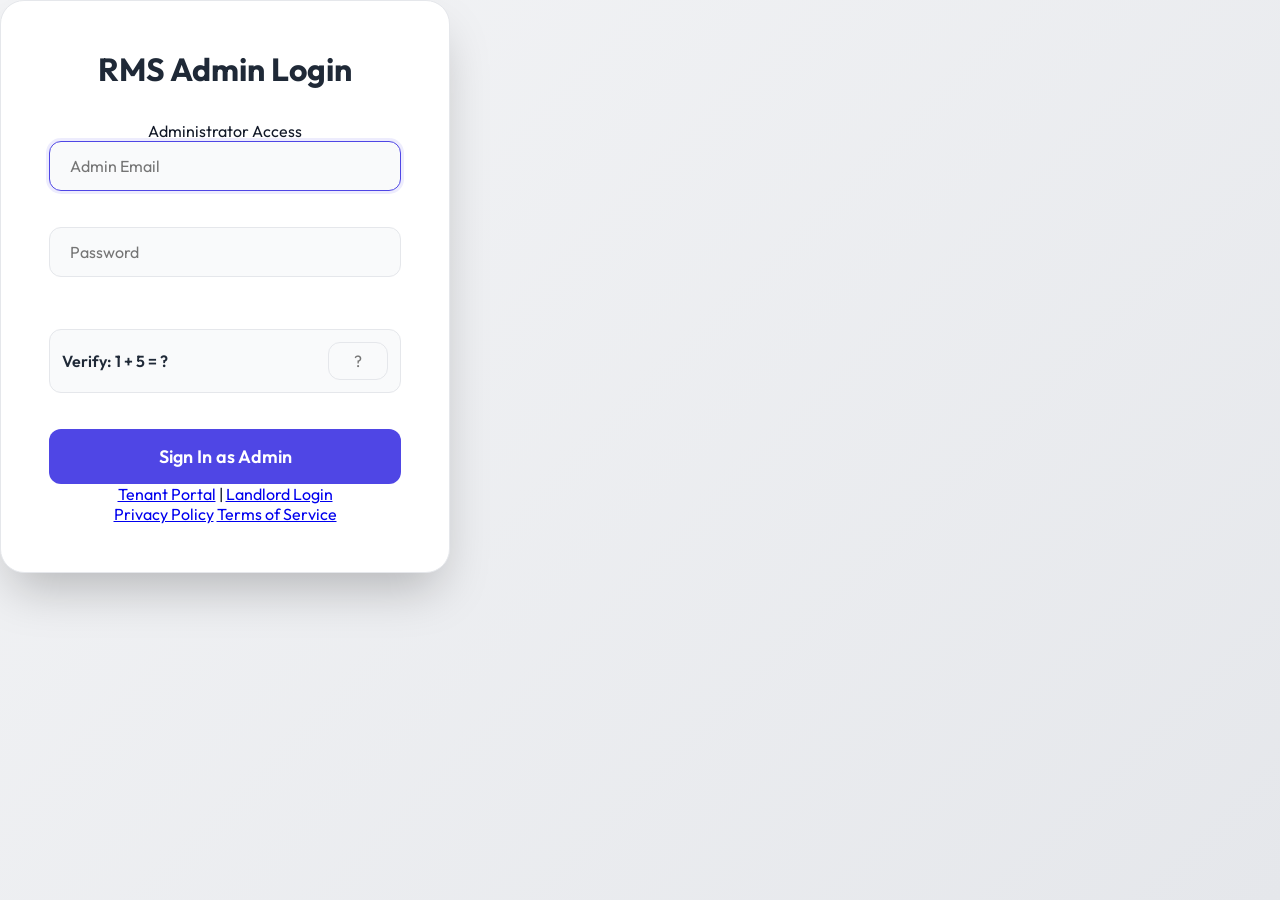
==== frontend/admin-login.html @ 97fc5948 "Tried to debug authentication errors and recaptcha" ====
<!DOCTYPE html>
<html lang="en">

<head>
    <meta charset="UTF-8">
    <meta name="viewport" content="width=device-width, initial-scale=1.0">
    <title>RMS | Admin Login</title>
    <link rel="stylesheet" href="style.css">
    <link href="https://fonts.googleapis.com/css2?family=Outfit:wght@300;400;600;700&display=swap" rel="stylesheet">
</head>

<body oncontextmenu="return false;">
    <div id="login-screen" class="auth-page">
        <div class="auth-container">
            <div class="auth-header">
                <i class="fas fa-shield-alt"></i>
                <h2>RMS Admin Login</h2>
                <p>Administrator Access</p>
            </div>
            <form onsubmit="handleLogin(event)">
                <div class="form-group">
                    <i class="fas fa-envelope"></i>
                    <input type="email" id="login-email" placeholder="Admin Email" required autocomplete="email">
                </div>
                <div class="form-group">
                    <i class="fas fa-lock"></i>
                    <input type="password" id="login-pass" placeholder="Password" required autocomplete="current-password">
                </div>
                <div class="captcha-container">
                    <span class="captcha-question" id="captcha-q">Loading...</span>
                    <input type="text" id="captcha-ans" class="captcha-input" placeholder="?" required>
                </div>
                <button type="submit" class="btn-primary btn-block">Sign In as Admin</button>
            </form>
            <div class="auth-footer">
                <a href="http://localhost:8001/index.html">Tenant Portal</a>
                <span>|</span>
                <a href="http://localhost:3000/landlord-login.html">Landlord Login</a>
            </div>
            <div class="auth-links">
                <a href="policies.html">Privacy Policy</a>
                <a href="policies.html">Terms of Service</a>
            </div>
        </div>
    </div>

    <script src="app.js"></script>
</body>

</html>
---- frontend/style.css ----
:root {
    --primary: #374151;
    --primary-dark: #1f2937;
    --secondary: #6b7280;
    --accent: #4f46e5;
    --success: #10b981;
    --danger: #ef4444;
    --bg-main: #f9fafb;
    --bg-sidebar: #ffffff;
    --bg-card: #ffffff;
    --text-main: #111827;
    --text-muted: #6b7280;
    --border: #e5e7eb;
    --shadow: 0 10px 15px -3px rgba(0, 0, 0, 0.1), 0 4px 6px -2px rgba(0, 0, 0, 0.05);
    --transition: all 0.3s cubic-bezier(0.4, 0, 0.2, 1);
}

[data-theme="dark"] {
    --bg-main: #111827;
    --bg-sidebar: #1f2937;
    --bg-card: #1f2937;
    --text-main: #f9fafb;
    --text-muted: #9ca3af;
    --border: #374151;
}

* {
    margin: 0;
    padding: 0;
    box-sizing: border-box;
    font-family: 'Outfit', sans-serif;
    transition: background-color 0.3s ease, border-color 0.3s ease;
}

body {
    background-color: var(--bg-main);
    color: var(--text-main);
}

.app-container {
    display: flex;
    min-height: 100vh;
}

/* Sidebar */
.sidebar {
    width: 250px;
    background-color: var(--bg-sidebar);
    border-right: 1px solid var(--border);
    padding: 2rem 1rem;
    display: flex;
    flex-direction: column;
}

.logo {
    font-size: 1.5rem;
    font-weight: 700;
    color: var(--primary);
    margin-bottom: 2.5rem;
    padding: 0 0.5rem;
}

nav {
    flex-grow: 1;
    display: flex;
    flex-direction: column;
    gap: 0.25rem;
}

nav a {
    text-decoration: none;
    color: var(--text-muted);
    padding: 0.75rem 1rem;
    border-radius: 0.5rem;
    display: flex;
    align-items: center;
    gap: 0.75rem;
    font-weight: 500;
    transition: var(--transition);
    cursor: pointer;
}

nav a:hover,
nav a.active {
    background-color: var(--bg-main);
    color: var(--primary);
}

.logout-btn {
    padding: 1rem 0.5rem 0;
    border-top: 1px solid var(--border);
}

/* Header */
.top-nav {
    display: flex;
    justify-content: space-between;
    align-items: center;
    padding: 1rem 2rem;
    background: var(--bg-card);
    border-bottom: 1px solid var(--border);
}

/* Content Area */
.main-content {
    flex-grow: 1;
    display: flex;
    flex-direction: column;
}

.content-body {
    padding: 2rem;
    overflow-y: auto;
}

/* View Management - CRITICAL: This ensures views are hidden by default */
.content-view {
    display: none !important;
}

.content-view.active {
    display: block !important;
}

/* Center the auth screen */
.auth-page {
    display: flex;
    justify-content: center;
    align-items: center;
    min-height: 100vh;
    background: linear-gradient(135deg, #f3f4f6 0%, #e5e7eb 100%);
}

.auth-container {
    max-width: 450px;
    width: 90%;
    background: var(--bg-card);
    padding: 3rem;
    border-radius: 1.5rem;
    border: 1px solid var(--border);
    box-shadow: 0 25px 50px -12px rgba(0, 0, 0, 0.25);
    text-align: center;
}

.auth-container h2 {
    font-size: 2rem;
    font-weight: 700;
    margin-bottom: 2rem;
    color: var(--primary-dark);
}

.auth-container form {
    display: flex;
    flex-direction: column;
    gap: 1.25rem;
}

.auth-container input[type="email"],
.auth-container input[type="password"],
.auth-container input[type="text"] {
    width: 100%;
    padding: 0.875rem 1.25rem;
    border-radius: 0.75rem;
    border: 1px solid var(--border);
    background: var(--bg-main);
    color: var(--text-main);
    font-size: 1rem;
    outline: none;
    transition: var(--transition);
}

.auth-container input:focus {
    border-color: var(--accent);
    box-shadow: 0 0 0 3px rgba(79, 70, 229, 0.1);
}

.auth-container button[type="submit"] {
    padding: 1rem;
    border-radius: 0.75rem;
    border: none;
    background: var(--accent);
    color: white;
    font-size: 1.125rem;
    font-weight: 600;
    cursor: pointer;
    transition: var(--transition);
}

.auth-container button:hover {
    background: #4338ca;
    transform: translateY(-1px);
}

/* Captcha area */
.captcha-container {
    background: #f9fafb;
    border: 1px solid var(--border);
    padding: 0.75rem;
    border-radius: 0.75rem;
    display: flex;
    align-items: center;
    justify-content: space-between;
    margin: 1rem 0;
}

.captcha-question {
    font-weight: 600;
    color: var(--primary-dark);
}

.captcha-input {
    width: 60px !important;
    padding: 0.5rem !important;
    text-align: center;
}

.stat-card {
    background: var(--bg-card);
    padding: 1.5rem;
    border-radius: 1rem;
    border: 1px solid var(--border);
    box-shadow: var(--shadow);
    transition: var(--transition);
}

.stat-card:hover {
    transform: translateY(-2px);
    box-shadow: 0 4px 6px -1px rgba(0, 0, 0, 0.1);
}

/* Settings card styling */
.settings-card {
    background: var(--bg-card);
    border: 1px solid var(--border);
    border-radius: 1rem;
    padding: 1.5rem;
    transition: var(--transition);
    margin-bottom: 1rem;
}

.settings-card:hover {
    box-shadow: var(--shadow);
}

/* Button styles */
.btn-secondary {
    background: var(--bg-main);
    border: 1px solid var(--border);
    color: var(--text-main);
    padding: 0.5rem 1rem;
    border-radius: 0.5rem;
    cursor: pointer;
    font-size: 0.9rem;
    font-weight: 500;
    transition: var(--transition);
}

.btn-secondary:hover {
    background: var(--border);
}

.btn-primary {
    background: var(--accent);
    border: none;
    color: white;
    padding: 0.75rem 1.5rem;
    border-radius: 0.5rem;
    cursor: pointer;
    font-size: 1rem;
    font-weight: 600;
    transition: var(--transition);
}

.btn-primary:hover {
    background: #4338ca;
    transform: translateY(-1px);
}

.btn-text {
    background: none;
    border: none;
    color: var(--text-muted);
    cursor: pointer;
    font-size: 1rem;
    padding: 0.5rem 1rem;
    transition: var(--transition);
    width: 100%;
    text-align: left;
}

.btn-text:hover {
    color: var(--text-main);
    background: var(--bg-main);
    border-radius: 0.5rem;
}

/* Profile image */
#profile-avatar {
    transition: transform 0.3s ease;
}

#profile-avatar:hover {
    transform: scale(1.05);
}

/* Payment section */
.payment-actions {
    background: var(--bg-card);
    padding: 1.5rem;
    border-radius: 1rem;
    border: 1px solid var(--border);
}

.manual-mpesa {
    display: flex;
    gap: 1rem;
    align-items: center;
    flex-wrap: wrap;
}

.manual-mpesa input {
    flex: 1;
    min-width: 200px;
    padding: 0.75rem;
    border: 1px solid var(--border);
    border-radius: 0.5rem;
    background: var(--bg-main);
    color: var(--text-main);
}

.manual-mpesa button {
    padding: 0.75rem 1.5rem;
    background: var(--accent);
    color: white;
    border: none;
    border-radius: 0.5rem;
    cursor: pointer;
    transition: var(--transition);
}

.manual-mpesa button:hover {
    background: #4338ca;
}

/* Form elements */
input[type="checkbox"] {
    width: 16px;
    height: 16px;
    cursor: pointer;
    accent-color: var(--accent);
    margin-right: 0.5rem;
}

label {
    cursor: pointer;
    color: var(--text-main);
    display: flex;
    align-items: center;
}

textarea {
    width: 100%;
    padding: 0.875rem 1.25rem;
    border-radius: 0.75rem;
    border: 1px solid var(--border);
    background: var(--bg-main);
    color: var(--text-main);
    font-size: 1rem;
    outline: none;
    transition: var(--transition);
    min-height: 100px;
    font-family: 'Outfit', sans-serif;
}

textarea:focus {
    border-color: var(--accent);
    box-shadow: 0 0 0 3px rgba(79, 70, 229, 0.1);
}

/* Security */
body.no-select {
    user-select: none;
}

/* Responsive */
@media (max-width: 768px) {
    .app-container {
        flex-direction: column;
    }
    
    .sidebar {
        width: 100%;
        padding: 1rem;
    }
    
    .content-body {
        padding: 1rem;
    }
    
    .manual-mpesa {
        flex-direction: column;
        align-items: stretch;
    }
}

/* Logo styling */
.logo {
    display: flex;
    align-items: center;
    gap: 0.5rem;
    font-size: 1.25rem;
}

.logo i {
    font-size: 1.5rem;
    color: var(--accent);
}

/* Header actions */
.header-actions {
    display: flex;
    gap: 1rem;
    align-items: center;
}

.icon-btn {
    background: none;
    border: none;
    color: var(--text-muted);
    cursor: pointer;
    font-size: 1.2rem;
    padding: 0.5rem;
    border-radius: 0.5rem;
    transition: var(--transition);
}

.icon-btn:hover {
    background: var(--bg-main);
    color: var(--text-main);
}

/* Stats Grid */
.stats-grid {
    display: grid;
    grid-template-columns: repeat(auto-fit, minmax(250px, 1fr));
    gap: 1.5rem;
    margin-top: 1.5rem;
}

.stat-card {
    background: var(--bg-card);
    padding: 1.5rem;
    border-radius: 1rem;
    border: 1px solid var(--border);
    display: flex;
    align-items: center;
    gap: 1rem;
    transition: var(--transition);
}

.stat-card:hover {
    transform: translateY(-2px);
    box-shadow: var(--shadow);
}

.stat-icon {
    width: 50px;
    height: 50px;
    background: var(--accent);
    border-radius: 1rem;
    display: flex;
    align-items: center;
    justify-content: center;
    color: white;
    font-size: 1.5rem;
}

.stat-info {
    flex: 1;
}

.stat-label {
    font-size: 0.85rem;
    color: var(--text-muted);
    display: block;
}

.stat-info h3, .stat-info h4 {
    margin-top: 0.25rem;
    font-size: 1.5rem;
}

/* Cards */
.card {
    background: var(--bg-card);
    border: 1px solid var(--border);
    border-radius: 1rem;
    padding: 1.5rem;
    margin-top: 1.5rem;
}

/* Form groups */
.form-group {
    margin-bottom: 1rem;
}

.form-group label {
    display: block;
    margin-bottom: 0.5rem;
    font-weight: 500;
}

.form-group input,
.form-group select,
.form-group textarea {
    width: 100%;
    padding: 0.75rem;
    border: 1px solid var(--border);
    border-radius: 0.5rem;
    background: var(--bg-main);
    color: var(--text-main);
    font-size: 1rem;
}

.form-group i {
    position: absolute;
    left: 1rem;
    top: 50%;
    transform: translateY(-50%);
    color: var(--text-muted);
}

.form-group {
    position: relative;
}

.form-group input {
    padding-left: 2.5rem;
}

/* Payment methods */
.payment-methods {
    display: flex;
    gap: 1rem;
    margin: 1rem 0;
    flex-wrap: wrap;
}

.method-btn {
    flex: 1;
    padding: 1rem;
    background: var(--bg-main);
    border: 2px solid var(--border);
    border-radius: 0.5rem;
    cursor: pointer;
    font-size: 1rem;
    font-weight: 500;
    transition: var(--transition);
}

.method-btn:hover {
    border-color: var(--accent);
    background: var(--accent);
    color: white;
}

/* Tables */
.table-container {
    overflow-x: auto;
}

.data-table {
    width: 100%;
    border-collapse: collapse;
}

.data-table th,
.data-table td {
    padding: 1rem;
    text-align: left;
    border-bottom: 1px solid var(--border);
}

.data-table th {
    font-weight: 600;
    color: var(--text-muted);
}

.data-table tr:hover {
    background: var(--bg-main);
}

/* Status badges */
.status-badge {
    display: inline-block;
    padding: 0.25rem 0.75rem;
    border-radius: 2rem;
    font-size: 0.85rem;
    font-weight: 500;
}

.status-paid {
    background: #10b98120;
    color: #10b981;
}

.status-pending {
    background: #f59e0b20;
    color: #f59e0b;
}

.status-overdue {
    background: #ef444420;
    color: #ef4444;
}

/* Notifications */
.notifications-list {
    margin-top: 1rem;
}

.notification-item {
    background: var(--bg-card);
    border: 1px solid var(--border);
    border-radius: 0.75rem;
    padding: 1rem;
    margin-bottom: 0.75rem;
    display: flex;
    justify-content: space-between;
    align-items: start;
    cursor: pointer;
    transition: var(--transition);
}

.notification-item:hover {
    transform: translateX(5px);
}

.notification-item.unread {
    border-left: 3px solid var(--accent);
    background: var(--bg-main);
}

.notification-content h4 {
    margin-bottom: 0.25rem;
}

.notification-content p {
    color: var(--text-muted);
    font-size: 0.9rem;
}

.notification-time {
    font-size: 0.75rem;
    color: var(--text-muted);
}

/* Modals */
.modal {
    position: fixed;
    top: 0;
    left: 0;
    width: 100%;
    height: 100%;
    background: rgba(0,0,0,0.5);
    display: flex;
    align-items: center;
    justify-content: center;
    z-index: 1000;
}

.modal-content {
    background: var(--bg-card);
    padding: 2rem;
    border-radius: 1rem;
    max-width: 500px;
    width: 90%;
    position: relative;
}

.close {
    position: absolute;
    top: 1rem;
    right: 1rem;
    font-size: 1.5rem;
    cursor: pointer;
    color: var(--text-muted);
}

.close:hover {
    color: var(--danger);
}

/* Profile section */
.profile-section {
    display: flex;
    gap: 2rem;
    flex-wrap: wrap;
}

.profile-avatar-container {
    position: relative;
}

.profile-avatar-container img {
    width: 120px;
    height: 120px;
    border-radius: 50%;
    object-fit: cover;
    border: 3px solid var(--accent);
}

.avatar-upload-btn {
    position: absolute;
    bottom: 0;
    right: 0;
    width: 32px;
    height: 32px;
    border-radius: 50%;
    background: var(--accent);
    border: none;
    color: white;
    cursor: pointer;
    display: flex;
    align-items: center;
    justify-content: center;
}

.profile-info {
    flex: 1;
}

.profile-info p {
    margin-bottom: 0.5rem;
}

/* Buttons */
.btn-block {
    width: 100%;
}

.btn-danger {
    background: var(--danger);
    color: white;
    border: none;
    padding: 0.5rem 1rem;
    border-radius: 0.5rem;
    cursor: pointer;
    margin-left: 0.5rem;
}

.btn-danger:hover {
    background: #dc2626;
}

/* Badge */
.badge {
    background: var(--danger);
    color: white;
    border-radius: 1rem;
    padding: 0.125rem 0.5rem;
    font-size: 0.75rem;
    margin-left: auto;
}

/* Welcome section */
.welcome-section {
    margin-bottom: 2rem;
}

.welcome-section h2 {
    font-size: 1.75rem;
    margin-bottom: 0.5rem;
}

/* Responsive */
@media (max-width: 768px) {
    .stats-grid {
        grid-template-columns: 1fr;
    }
    
    .profile-section {
        flex-direction: column;
        align-items: center;
        text-align: center;
    }
    
    .payment-methods {
        flex-direction: column;
    }
    
    .modal-content {
        width: 95%;
        padding: 1rem;
    }
}
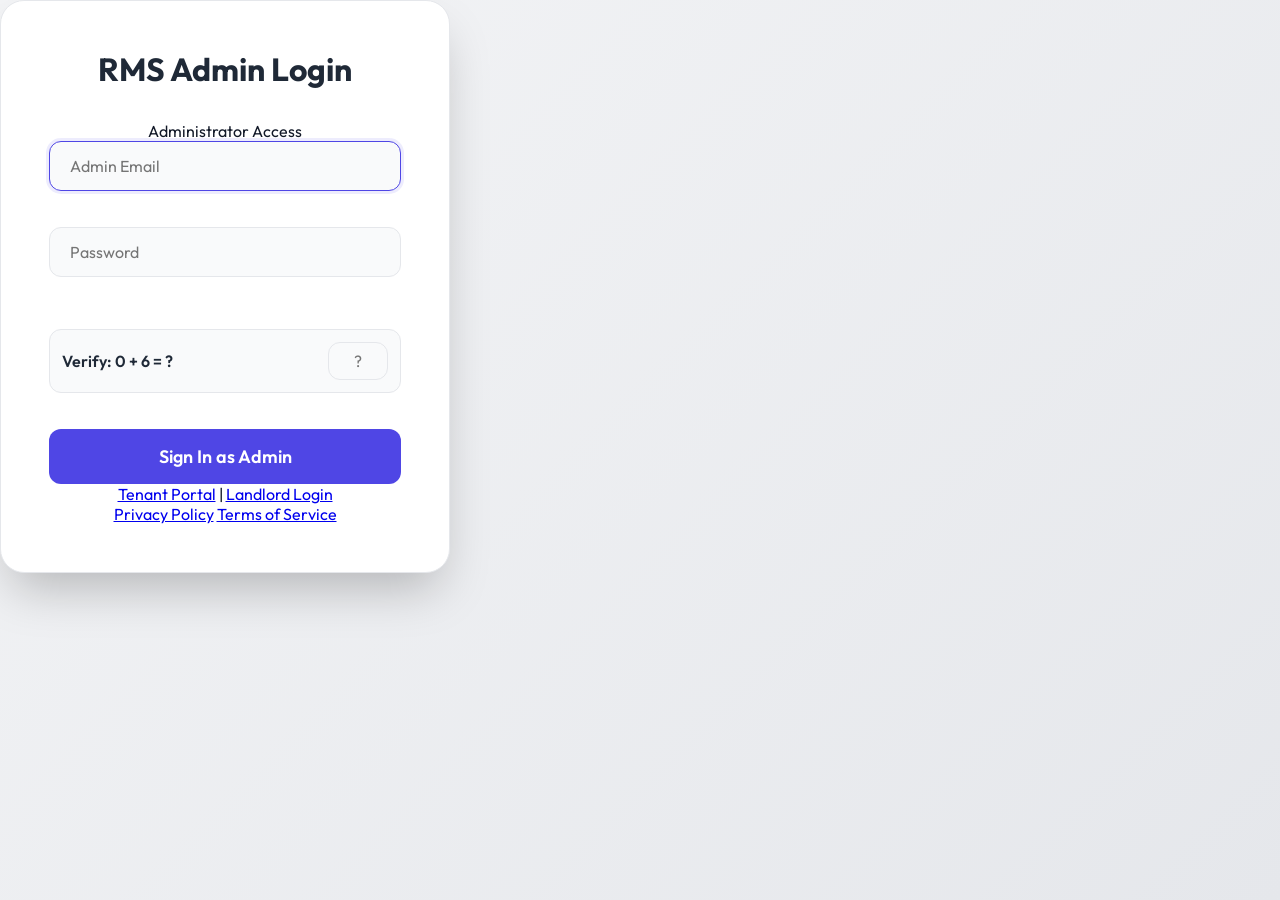
==== commit 91d8d2b0: "Resolving authentication" ====
--- a/frontend/admin-login.html
+++ b/frontend/admin-login.html
@@ -33,9 +33,9 @@
                 <button type="submit" class="btn-primary btn-block">Sign In as Admin</button>
             </form>
             <div class="auth-footer">
-                <a href="http://localhost:8001/index.html">Tenant Portal</a>
+                <a href="../index.html">Tenant Portal</a>
                 <span>|</span>
-                <a href="http://localhost:3000/landlord-login.html">Landlord Login</a>
+                <a href="../landlord-login.html">Landlord Login</a>
             </div>
             <div class="auth-links">
                 <a href="policies.html">Privacy Policy</a>
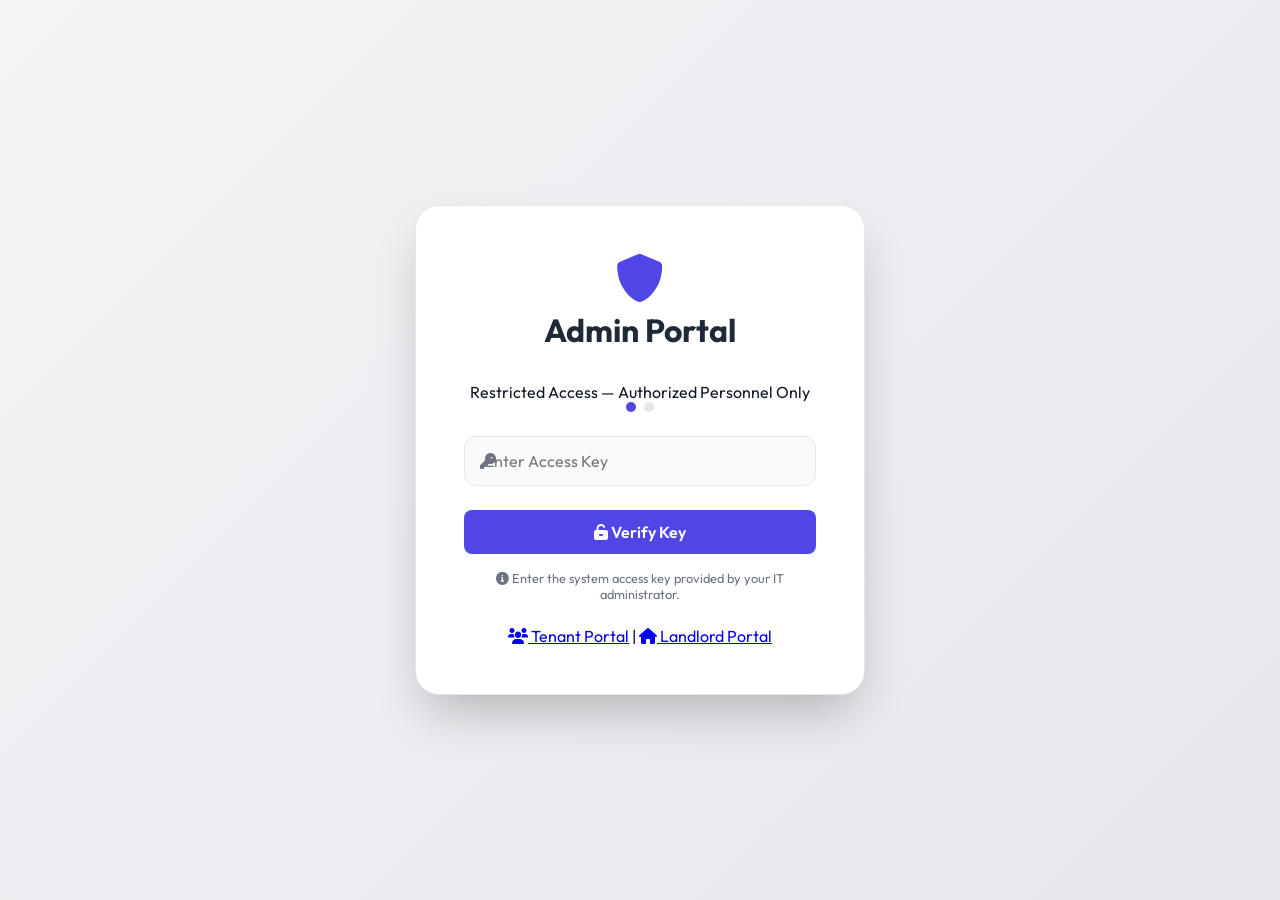
==== commit 1cb17c06: "Upadates" ====
--- a/frontend/admin-login.html
+++ b/frontend/admin-login.html
@@ -7,44 +7,165 @@
     <title>RMS | Admin Login</title>
     <link rel="stylesheet" href="style.css">
     <link href="https://fonts.googleapis.com/css2?family=Outfit:wght@300;400;600;700&display=swap" rel="stylesheet">
+    <link rel="stylesheet" href="https://cdnjs.cloudflare.com/ajax/libs/font-awesome/6.0.0/css/all.min.css">
+    <style>
+        .step-indicator {
+            display: flex;
+            justify-content: center;
+            gap: 0.5rem;
+            margin-bottom: 1.5rem;
+        }
+        .step-dot {
+            width: 10px;
+            height: 10px;
+            border-radius: 50%;
+            background: var(--border, #ccc);
+            transition: background 0.3s;
+        }
+        .step-dot.active { background: var(--accent, #4f46e5); }
+        .step-dot.done   { background: var(--success, #22c55e); }
+
+        .step-panel { display: none; }
+        .step-panel.active { display: block; }
+
+        .access-icon {
+            font-size: 3rem;
+            color: var(--accent, #4f46e5);
+            margin-bottom: 0.5rem;
+        }
+        .error-msg {
+            color: var(--danger, #ef4444);
+            font-size: 0.875rem;
+            margin-top: 0.5rem;
+            display: none;
+        }
+        .back-link {
+            display: inline-block;
+            margin-top: 1rem;
+            font-size: 0.85rem;
+            color: var(--text-muted, #888);
+            cursor: pointer;
+        }
+        .back-link:hover { color: var(--accent, #4f46e5); }
+    </style>
 </head>
 
 <body oncontextmenu="return false;">
-    <div id="login-screen" class="auth-page">
+    <div id="admin-login-page" class="auth-page">
         <div class="auth-container">
             <div class="auth-header">
-                <i class="fas fa-shield-alt"></i>
-                <h2>RMS Admin Login</h2>
-                <p>Administrator Access</p>
+                <i class="fas fa-shield-alt access-icon"></i>
+                <h2>Admin Portal</h2>
+                <p>Restricted Access — Authorized Personnel Only</p>
             </div>
-            <form onsubmit="handleLogin(event)">
-                <div class="form-group">
-                    <i class="fas fa-envelope"></i>
-                    <input type="email" id="login-email" placeholder="Admin Email" required autocomplete="email">
+
+            <!-- Step Indicator -->
+            <div class="step-indicator">
+                <div class="step-dot active" id="dot-1"></div>
+                <div class="step-dot" id="dot-2"></div>
+            </div>
+
+            <!-- Step 1: Secret Access Key -->
+            <div class="step-panel active" id="step-1">
+                <div class="form-group" style="margin-bottom:0.5rem;">
+                    <i class="fas fa-key"></i>
+                    <input type="password" id="admin-access-key" placeholder="Enter Access Key" autocomplete="off">
                 </div>
-                <div class="form-group">
+                <p class="error-msg" id="key-error">❌ Invalid access key. Please try again.</p>
+                <button class="btn-primary btn-block" onclick="verifyAdminKey()" style="margin-top:1rem;">
+                    <i class="fas fa-unlock-alt"></i> Verify Key
+                </button>
+                <p style="font-size:0.8rem;color:var(--text-muted);margin-top:1rem;">
+                    <i class="fas fa-info-circle"></i> Enter the system access key provided by your IT administrator.
+                </p>
+            </div>
+
+            <!-- Step 2: Password -->
+            <div class="step-panel" id="step-2">
+                <div class="form-group" style="margin-bottom:0.5rem;">
                     <i class="fas fa-lock"></i>
-                    <input type="password" id="login-pass" placeholder="Password" required autocomplete="current-password">
+                    <input type="password" id="admin-password" placeholder="Enter Admin Password" autocomplete="current-password">
                 </div>
-                <div class="captcha-container">
-                    <span class="captcha-question" id="captcha-q">Loading...</span>
-                    <input type="text" id="captcha-ans" class="captcha-input" placeholder="?" required>
-                </div>
-                <button type="submit" class="btn-primary btn-block">Sign In as Admin</button>
-            </form>
-            <div class="auth-footer">
-                <a href="../index.html">Tenant Portal</a>
+                <p class="error-msg" id="pass-error">❌ Incorrect password. Please try again.</p>
+                <button class="btn-primary btn-block" onclick="verifyAdminPassword()" style="margin-top:1rem;">
+                    <i class="fas fa-sign-in-alt"></i> Sign In as Admin
+                </button>
+                <span class="back-link" onclick="goBackStep()">
+                    <i class="fas fa-arrow-left"></i> Back
+                </span>
+            </div>
+
+            <div class="auth-footer" style="margin-top:1.5rem;">
+                <a href="/"><i class="fas fa-users"></i> Tenant Portal</a>
                 <span>|</span>
-                <a href="../landlord-login.html">Landlord Login</a>
-            </div>
-            <div class="auth-links">
-                <a href="policies.html">Privacy Policy</a>
-                <a href="policies.html">Terms of Service</a>
+                <a href="/landlord"><i class="fas fa-home"></i> Landlord Portal</a>
             </div>
         </div>
     </div>
 
-    <script src="app.js"></script>
+    <script>
+        const ADMIN_ACCESS_KEY = '2026';
+        const ADMIN_PASSWORD   = 'admin@2026';
+
+        function verifyAdminKey() {
+            const key = document.getElementById('admin-access-key').value.trim();
+            const errEl = document.getElementById('key-error');
+
+            if (key === ADMIN_ACCESS_KEY) {
+                errEl.style.display = 'none';
+                // Animate step transition
+                document.getElementById('step-1').classList.remove('active');
+                document.getElementById('step-2').classList.add('active');
+                document.getElementById('dot-1').classList.replace('active', 'done');
+                document.getElementById('dot-2').classList.add('active');
+                document.getElementById('admin-password').focus();
+            } else {
+                errEl.style.display = 'block';
+                document.getElementById('admin-access-key').value = '';
+                document.getElementById('admin-access-key').focus();
+            }
+        }
+
+        function verifyAdminPassword() {
+            const pass  = document.getElementById('admin-password').value;
+            const errEl = document.getElementById('pass-error');
+            const btn   = document.querySelector('#step-2 .btn-primary');
+
+            if (pass === ADMIN_PASSWORD) {
+                errEl.style.display = 'none';
+                btn.disabled = true;
+                btn.innerHTML = '<i class="fas fa-spinner fa-spin"></i> Logging in...';
+                // Store a dummy token so admin.html recognises the session
+                localStorage.setItem('rms-admin-token', 'admin-local-2026');
+                localStorage.setItem('rms-admin-role', 'admin');
+                setTimeout(() => { window.location.href = '/admin.html'; }, 600);
+            } else {
+                errEl.style.display = 'block';
+                document.getElementById('admin-password').value = '';
+                document.getElementById('admin-password').focus();
+            }
+        }
+
+        function goBackStep() {
+            document.getElementById('step-2').classList.remove('active');
+            document.getElementById('step-1').classList.add('active');
+            document.getElementById('dot-2').classList.remove('active');
+            document.getElementById('dot-1').classList.replace('done', 'active');
+            document.getElementById('pass-error').style.display = 'none';
+            document.getElementById('admin-password').value = '';
+            document.getElementById('admin-access-key').focus();
+        }
+
+        // Allow Enter key on both inputs
+        document.addEventListener('DOMContentLoaded', () => {
+            document.getElementById('admin-access-key').addEventListener('keydown', (e) => {
+                if (e.key === 'Enter') verifyAdminKey();
+            });
+            document.getElementById('admin-password').addEventListener('keydown', (e) => {
+                if (e.key === 'Enter') verifyAdminPassword();
+            });
+        });
+    </script>
 </body>
 
 </html>
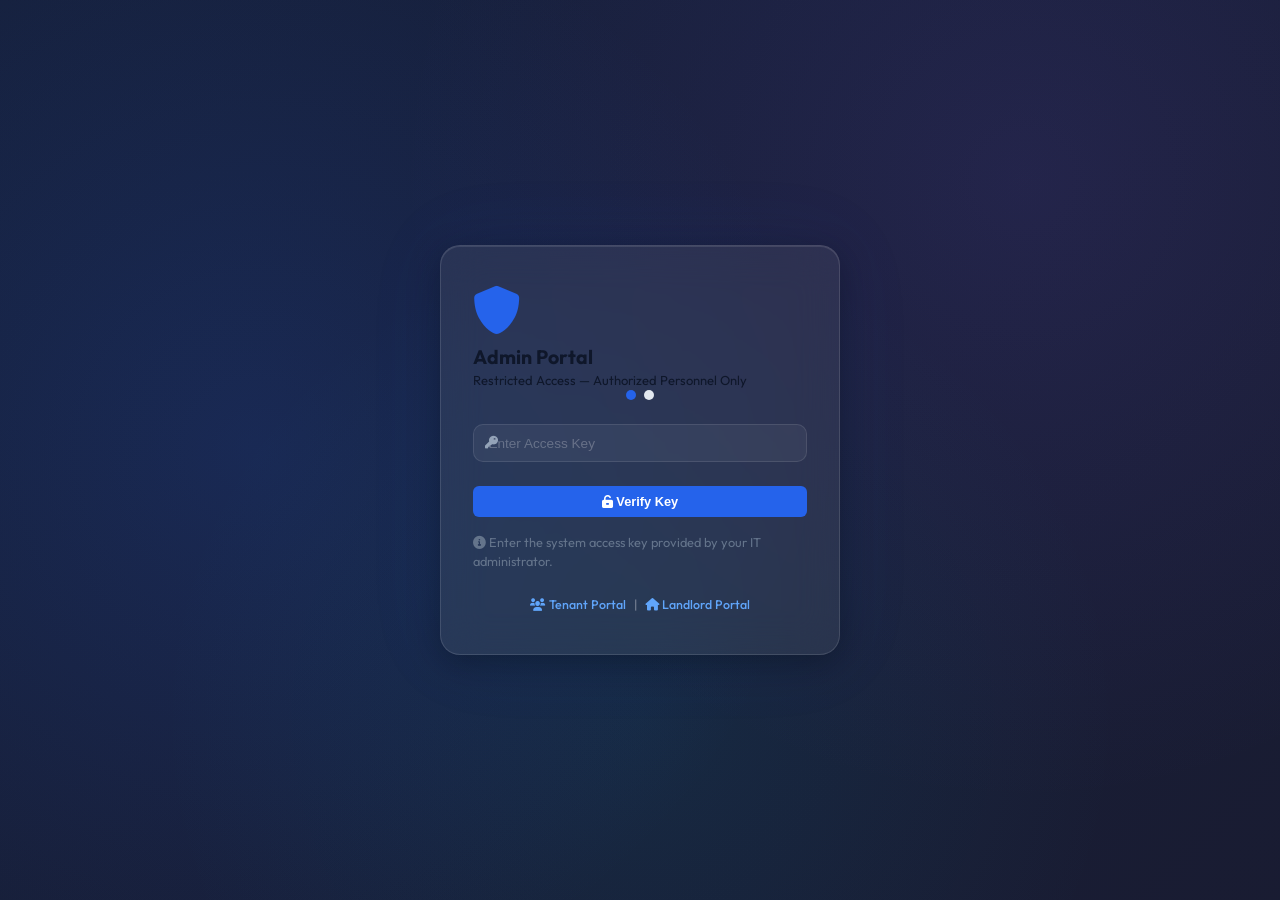
==== commit 2c63fba3: "Restyled login page and auth" ====
--- a/frontend/admin-login.html
+++ b/frontend/admin-login.html
@@ -96,9 +96,9 @@
             </div>
 
             <div class="auth-footer" style="margin-top:1.5rem;">
-                <a href="/"><i class="fas fa-users"></i> Tenant Portal</a>
+                <a href="index.html"><i class="fas fa-users"></i> Tenant Portal</a>
                 <span>|</span>
-                <a href="/landlord"><i class="fas fa-home"></i> Landlord Portal</a>
+                <a href="landlord-login.html"><i class="fas fa-home"></i> Landlord Portal</a>
             </div>
         </div>
     </div>
@@ -113,7 +113,6 @@
 
             if (key === ADMIN_ACCESS_KEY) {
                 errEl.style.display = 'none';
-                // Animate step transition
                 document.getElementById('step-1').classList.remove('active');
                 document.getElementById('step-2').classList.add('active');
                 document.getElementById('dot-1').classList.replace('active', 'done');
@@ -135,10 +134,9 @@
                 errEl.style.display = 'none';
                 btn.disabled = true;
                 btn.innerHTML = '<i class="fas fa-spinner fa-spin"></i> Logging in...';
-                // Store a dummy token so admin.html recognises the session
                 localStorage.setItem('rms-admin-token', 'admin-local-2026');
                 localStorage.setItem('rms-admin-role', 'admin');
-                setTimeout(() => { window.location.href = '/admin.html'; }, 600);
+                setTimeout(() => { window.location.href = 'admin.html'; }, 600);
             } else {
                 errEl.style.display = 'block';
                 document.getElementById('admin-password').value = '';
@@ -156,7 +154,6 @@
             document.getElementById('admin-access-key').focus();
         }
 
-        // Allow Enter key on both inputs
         document.addEventListener('DOMContentLoaded', () => {
             document.getElementById('admin-access-key').addEventListener('keydown', (e) => {
                 if (e.key === 'Enter') verifyAdminKey();
--- a/frontend/style.css
+++ b/frontend/style.css
@@ -1,41 +1,456 @@
+/* =========================================================
+   RMS — Main Stylesheet
+   Design: Clean, professional, no glassmorphism.
+   Font: Inter (system-quality readability)
+   ========================================================= */
+
+/* --- Tokens -------------------------------------------- */
 :root {
-    --primary: #374151;
-    --primary-dark: #1f2937;
-    --secondary: #6b7280;
-    --accent: #4f46e5;
-    --success: #10b981;
-    --danger: #ef4444;
-    --bg-main: #f9fafb;
-    --bg-sidebar: #ffffff;
-    --bg-card: #ffffff;
-    --text-main: #111827;
-    --text-muted: #6b7280;
-    --border: #e5e7eb;
-    --shadow: 0 10px 15px -3px rgba(0, 0, 0, 0.1), 0 4px 6px -2px rgba(0, 0, 0, 0.05);
-    --transition: all 0.3s cubic-bezier(0.4, 0, 0.2, 1);
+    --accent:       #2563eb;
+    --accent-dark:  #1d4ed8;
+    --success:      #16a34a;
+    --danger:       #dc2626;
+    --warning:      #d97706;
+
+    --bg-main:      #f5f7fa;
+    --bg-sidebar:   #ffffff;
+    --bg-card:      #ffffff;
+
+    --text-main:    #0f172a;
+    --text-muted:   #64748b;
+    --text-faint:   #94a3b8;
+
+    --border:       #e2e8f0;
+    --border-focus: #2563eb;
+
+    --radius-sm:    6px;
+    --radius-md:    10px;
+    --radius-lg:    14px;
+
+    --shadow-sm:    0 1px 3px rgba(0,0,0,.07);
+    --shadow-md:    0 4px 12px rgba(0,0,0,.08);
+
+    --transition:   all 0.18s ease;
 }
 
 [data-theme="dark"] {
-    --bg-main: #111827;
-    --bg-sidebar: #1f2937;
-    --bg-card: #1f2937;
-    --text-main: #f9fafb;
-    --text-muted: #9ca3af;
-    --border: #374151;
-}
-
-* {
+    --bg-main:      #0f172a;
+    --bg-sidebar:   #1e293b;
+    --bg-card:      #1e293b;
+    --text-main:    #f1f5f9;
+    --text-muted:   #94a3b8;
+    --text-faint:   #64748b;
+    --border:       #334155;
+}
+
+/* --- Reset ---------------------------------------------- */
+*, *::before, *::after {
     margin: 0;
     padding: 0;
     box-sizing: border-box;
-    font-family: 'Outfit', sans-serif;
-    transition: background-color 0.3s ease, border-color 0.3s ease;
 }
 
 body {
-    background-color: var(--bg-main);
+    font-family: 'Inter', 'Outfit', system-ui, sans-serif;
+    font-size: 13px;
+    line-height: 1.5;
+    background: var(--bg-main);
     color: var(--text-main);
-}
+    -webkit-font-smoothing: antialiased;
+    transition: background-color 0.2s, color 0.2s;
+}
+
+/* =========================================================
+   AUTH PAGES — Login & Register
+   Premium animated design with gradient bg, glassmorphism,
+   floating particles, and typewriter text.
+   ========================================================= */
+
+/* --- Animated gradient background --- */
+.auth-page {
+    display: flex;
+    justify-content: center;
+    align-items: center;
+    min-height: 100vh;
+    width: 100%;
+    position: fixed;
+    top: 0;
+    left: 0;
+    padding: 1.5rem;
+    z-index: 100;
+    background: linear-gradient(-45deg, #0f172a, #1e3a5f, #1a1a2e, #16213e);
+    background-size: 400% 400%;
+    animation: gradientShift 15s ease infinite;
+    overflow: hidden;
+}
+
+.auth-page::before {
+    content: '';
+    position: absolute;
+    inset: 0;
+    background:
+        radial-gradient(circle at 20% 50%, rgba(37, 99, 235, 0.15) 0%, transparent 50%),
+        radial-gradient(circle at 80% 20%, rgba(139, 92, 246, 0.1) 0%, transparent 50%),
+        radial-gradient(circle at 50% 80%, rgba(6, 182, 212, 0.08) 0%, transparent 50%);
+    pointer-events: none;
+    z-index: 0;
+}
+
+@keyframes gradientShift {
+    0%   { background-position: 0% 50%; }
+    50%  { background-position: 100% 50%; }
+    100% { background-position: 0% 50%; }
+}
+
+/* --- Floating particles --- */
+.auth-particles {
+    position: absolute;
+    inset: 0;
+    overflow: hidden;
+    pointer-events: none;
+    z-index: 0;
+}
+
+.auth-particles .particle {
+    position: absolute;
+    border-radius: 50%;
+    background: rgba(255, 255, 255, 0.06);
+    animation: floatParticle linear infinite;
+}
+
+@keyframes floatParticle {
+    0%   { transform: translateY(100vh) scale(0); opacity: 0; }
+    10%  { opacity: 1; }
+    90%  { opacity: 1; }
+    100% { transform: translateY(-10vh) scale(1); opacity: 0; }
+}
+
+/* --- Glassmorphic card --- */
+.auth-container {
+    width: 100%;
+    max-width: 400px;
+    background: rgba(255, 255, 255, 0.07);
+    backdrop-filter: blur(20px);
+    -webkit-backdrop-filter: blur(20px);
+    border: 1px solid rgba(255, 255, 255, 0.12);
+    border-radius: 20px;
+    padding: 2.5rem 2rem;
+    box-shadow:
+        0 8px 32px rgba(0, 0, 0, 0.3),
+        0 0 80px rgba(37, 99, 235, 0.08),
+        inset 0 1px 0 rgba(255, 255, 255, 0.1);
+    position: relative;
+    z-index: 1;
+    animation: cardEntrance 0.6s cubic-bezier(0.16, 1, 0.3, 1) both;
+}
+
+@keyframes cardEntrance {
+    from {
+        opacity: 0;
+        transform: translateY(30px) scale(0.96);
+    }
+    to {
+        opacity: 1;
+        transform: translateY(0) scale(1);
+    }
+}
+
+/* Subtle glow ring around card */
+.auth-container::before {
+    content: '';
+    position: absolute;
+    inset: -1px;
+    border-radius: 21px;
+    background: linear-gradient(135deg, rgba(37, 99, 235, 0.3), rgba(139, 92, 246, 0.15), transparent, rgba(6, 182, 212, 0.2));
+    z-index: -1;
+    opacity: 0;
+    transition: opacity 0.4s ease;
+}
+
+.auth-container:hover::before {
+    opacity: 1;
+}
+
+/* --- Brand block --- */
+.auth-brand {
+    text-align: center;
+    margin-bottom: 2rem;
+}
+
+.auth-logo {
+    width: 56px;
+    height: 56px;
+    background: linear-gradient(135deg, #2563eb, #7c3aed);
+    border-radius: 16px;
+    display: inline-flex;
+    align-items: center;
+    justify-content: center;
+    color: #fff;
+    font-size: 1.4rem;
+    margin-bottom: 1rem;
+    box-shadow: 0 4px 20px rgba(37, 99, 235, 0.4);
+    animation: logoPulse 3s ease-in-out infinite;
+    position: relative;
+}
+
+@keyframes logoPulse {
+    0%, 100% { box-shadow: 0 4px 20px rgba(37, 99, 235, 0.4); }
+    50%      { box-shadow: 0 4px 30px rgba(37, 99, 235, 0.6), 0 0 60px rgba(37, 99, 235, 0.15); }
+}
+
+.auth-brand h1 {
+    font-size: 1.5rem;
+    font-weight: 700;
+    color: #fff;
+    letter-spacing: -0.02em;
+}
+
+.auth-brand p {
+    font-size: 0.82rem;
+    color: rgba(255, 255, 255, 0.55);
+    margin-top: 0.3rem;
+}
+
+/* --- Animated typewriter text --- */
+.auth-typewriter {
+    display: inline-block;
+    overflow: hidden;
+    white-space: nowrap;
+    border-right: 2px solid rgba(37, 99, 235, 0.8);
+    animation: typewriterBlink 0.75s step-end infinite;
+    font-size: 0.82rem;
+    color: rgba(255, 255, 255, 0.55);
+    margin-top: 0.3rem;
+    max-width: 100%;
+}
+
+@keyframes typewriterBlink {
+    0%, 100% { border-color: rgba(37, 99, 235, 0.8); }
+    50%      { border-color: transparent; }
+}
+
+/* --- Animated word rotator --- */
+.auth-word-rotator {
+    display: inline-block;
+    position: relative;
+    height: 1.2em;
+    overflow: hidden;
+    vertical-align: bottom;
+}
+
+.auth-word-rotator .word {
+    display: block;
+    position: absolute;
+    width: 100%;
+    animation: wordRotate 8s ease-in-out infinite;
+    opacity: 0;
+    color: #60a5fa;
+    font-weight: 600;
+}
+
+.auth-word-rotator .word:nth-child(1) { animation-delay: 0s; }
+.auth-word-rotator .word:nth-child(2) { animation-delay: 2s; }
+.auth-word-rotator .word:nth-child(3) { animation-delay: 4s; }
+.auth-word-rotator .word:nth-child(4) { animation-delay: 6s; }
+
+@keyframes wordRotate {
+    0%, 5%   { opacity: 0; transform: translateY(100%); }
+    10%, 20% { opacity: 1; transform: translateY(0); }
+    25%, 30% { opacity: 0; transform: translateY(-100%); }
+    100%     { opacity: 0; }
+}
+
+/* --- Form (dark-adapted) --- */
+.auth-form {
+    display: flex;
+    flex-direction: column;
+    gap: 1rem;
+}
+
+.auth-field {
+    display: flex;
+    flex-direction: column;
+    gap: 0.35rem;
+    animation: fieldSlideIn 0.5s ease both;
+}
+
+.auth-field:nth-child(1) { animation-delay: 0.15s; }
+.auth-field:nth-child(2) { animation-delay: 0.25s; }
+.auth-field:nth-child(3) { animation-delay: 0.35s; }
+.auth-field:nth-child(4) { animation-delay: 0.45s; }
+
+@keyframes fieldSlideIn {
+    from { opacity: 0; transform: translateX(-12px); }
+    to   { opacity: 1; transform: translateX(0); }
+}
+
+.auth-field label {
+    font-size: 0.72rem;
+    font-weight: 600;
+    color: rgba(255, 255, 255, 0.5);
+    text-transform: uppercase;
+    letter-spacing: 0.06em;
+    cursor: default;
+    display: block;
+}
+
+.auth-field input,
+.auth-container input[type="email"],
+.auth-container input[type="password"],
+.auth-container input[type="text"],
+.auth-container input[type="number"] {
+    width: 100%;
+    padding: 0.65rem 0.9rem;
+    border: 1px solid rgba(255, 255, 255, 0.1);
+    border-radius: 10px;
+    background: rgba(255, 255, 255, 0.05);
+    color: #f1f5f9;
+    font-size: 0.85rem;
+    outline: none;
+    transition: all 0.25s ease;
+}
+
+.auth-field input::placeholder,
+.auth-container input::placeholder {
+    color: rgba(255, 255, 255, 0.25);
+}
+
+.auth-field input:focus,
+.auth-container input:focus {
+    border-color: rgba(37, 99, 235, 0.6);
+    box-shadow: 0 0 0 3px rgba(37, 99, 235, 0.15), 0 0 20px rgba(37, 99, 235, 0.08);
+    background: rgba(255, 255, 255, 0.08);
+}
+
+/* --- Submit button with shimmer --- */
+.auth-btn {
+    width: 100%;
+    padding: 0.7rem 1rem;
+    background: linear-gradient(135deg, #2563eb, #7c3aed);
+    color: #fff;
+    border: none;
+    border-radius: 10px;
+    font-size: 0.88rem;
+    font-weight: 600;
+    cursor: pointer;
+    transition: all 0.25s ease;
+    letter-spacing: 0.01em;
+    position: relative;
+    overflow: hidden;
+}
+
+.auth-btn::after {
+    content: '';
+    position: absolute;
+    top: 0;
+    left: -100%;
+    width: 100%;
+    height: 100%;
+    background: linear-gradient(90deg, transparent, rgba(255,255,255,0.15), transparent);
+    animation: btnShimmer 3s ease-in-out infinite;
+}
+
+@keyframes btnShimmer {
+    0%   { left: -100%; }
+    50%  { left: 100%; }
+    100% { left: 100%; }
+}
+
+.auth-btn:hover {
+    transform: translateY(-2px);
+    box-shadow: 0 6px 25px rgba(37, 99, 235, 0.4);
+}
+
+.auth-btn:active {
+    transform: translateY(0);
+    box-shadow: 0 2px 10px rgba(37, 99, 235, 0.3);
+}
+
+/* --- Footer links --- */
+.auth-footer {
+    margin-top: 1.25rem;
+    text-align: center;
+    font-size: 0.78rem;
+    color: rgba(255, 255, 255, 0.4);
+    display: flex;
+    justify-content: center;
+    align-items: center;
+    gap: 0.5rem;
+    flex-wrap: wrap;
+}
+
+.auth-footer a {
+    color: #60a5fa;
+    text-decoration: none;
+    font-weight: 500;
+    transition: color 0.2s;
+}
+
+.auth-footer a:hover { color: #93c5fd; text-decoration: underline; }
+
+.auth-portals {
+    margin-top: 0.75rem;
+    text-align: center;
+    font-size: 0.72rem;
+    color: rgba(255, 255, 255, 0.25);
+    display: flex;
+    justify-content: center;
+    align-items: center;
+    gap: 0.5rem;
+}
+
+.auth-portals a {
+    color: rgba(255, 255, 255, 0.4);
+    text-decoration: none;
+    transition: color 0.2s;
+}
+
+.auth-portals a:hover { color: #60a5fa; }
+
+/* --- Success Panel --- */
+.success-panel {
+    display: none;
+    text-align: center;
+    animation: fadeUp 0.35s ease-out;
+}
+
+.success-icon {
+    width: 64px;
+    height: 64px;
+    background: rgba(22, 163, 74, 0.15);
+    color: #4ade80;
+    border-radius: 50%;
+    display: inline-flex;
+    align-items: center;
+    justify-content: center;
+    font-size: 1.6rem;
+    margin-bottom: 1rem;
+    box-shadow: 0 0 30px rgba(22, 163, 74, 0.2);
+}
+
+.success-panel h3 {
+    font-size: 1.15rem;
+    font-weight: 700;
+    margin-bottom: 0.5rem;
+    color: #fff;
+}
+
+.success-panel p {
+    font-size: 0.82rem;
+    color: rgba(255, 255, 255, 0.5);
+    margin-bottom: 1.5rem;
+    line-height: 1.6;
+}
+
+
+@keyframes fadeUp {
+    from { opacity: 0; transform: translateY(12px); }
+    to   { opacity: 1; transform: translateY(0); }
+}
+
+/* =========================================================
+   DASHBOARD LAYOUT
+   ========================================================= */
 
 .app-container {
     display: flex;
@@ -44,753 +459,789 @@
 
 /* Sidebar */
 .sidebar {
-    width: 250px;
-    background-color: var(--bg-sidebar);
+    width: 220px;
+    flex-shrink: 0;
+    background: var(--bg-sidebar);
     border-right: 1px solid var(--border);
-    padding: 2rem 1rem;
+    padding: 1.5rem 0.75rem;
     display: flex;
     flex-direction: column;
+    position: sticky;
+    top: 0;
+    height: 100vh;
+    overflow-y: auto;
 }
 
 .logo {
-    font-size: 1.5rem;
+    display: flex;
+    align-items: center;
+    gap: 0.5rem;
+    font-size: 1rem;
     font-weight: 700;
-    color: var(--primary);
-    margin-bottom: 2.5rem;
+    color: var(--text-main);
     padding: 0 0.5rem;
-}
+    margin-bottom: 1.75rem;
+}
+
+.logo i { color: var(--accent); font-size: 1.1rem; }
 
 nav {
     flex-grow: 1;
     display: flex;
     flex-direction: column;
-    gap: 0.25rem;
+    gap: 0.15rem;
 }
 
 nav a {
     text-decoration: none;
     color: var(--text-muted);
-    padding: 0.75rem 1rem;
-    border-radius: 0.5rem;
-    display: flex;
-    align-items: center;
-    gap: 0.75rem;
+    padding: 0.55rem 0.75rem;
+    border-radius: var(--radius-sm);
+    display: flex;
+    align-items: center;
+    gap: 0.6rem;
+    font-size: 0.82rem;
     font-weight: 500;
     transition: var(--transition);
     cursor: pointer;
 }
 
-nav a:hover,
+nav a i { width: 16px; text-align: center; font-size: 0.85rem; }
+
+nav a:hover { background: var(--bg-main); color: var(--text-main); }
+
 nav a.active {
-    background-color: var(--bg-main);
-    color: var(--primary);
-}
+    background: #eff6ff;
+    color: var(--accent);
+    font-weight: 600;
+}
+
+[data-theme="dark"] nav a.active { background: #1e3a5f; }
 
 .logout-btn {
-    padding: 1rem 0.5rem 0;
+    padding: 0.75rem 0 0;
     border-top: 1px solid var(--border);
-}
-
-/* Header */
+    margin-top: 0.5rem;
+}
+
+/* Top Nav / Header */
+.main-content {
+    flex-grow: 1;
+    display: flex;
+    flex-direction: column;
+    min-width: 0;
+}
+
 .top-nav {
     display: flex;
     justify-content: space-between;
     align-items: center;
-    padding: 1rem 2rem;
+    padding: 0.75rem 1.5rem;
     background: var(--bg-card);
     border-bottom: 1px solid var(--border);
-}
-
-/* Content Area */
-.main-content {
+    position: sticky;
+    top: 0;
+    z-index: 10;
+}
+
+.top-nav h3 {
+    font-size: 0.9rem;
+    font-weight: 600;
+    color: var(--text-main);
+}
+
+.content-body {
+    padding: 1.5rem;
     flex-grow: 1;
-    display: flex;
-    flex-direction: column;
-}
-
-.content-body {
-    padding: 2rem;
     overflow-y: auto;
 }
 
-/* View Management - CRITICAL: This ensures views are hidden by default */
-.content-view {
-    display: none !important;
-}
-
-.content-view.active {
-    display: block !important;
-}
-
-/* Center the auth screen */
-.auth-page {
-    display: flex;
-    justify-content: center;
-    align-items: center;
-    min-height: 100vh;
-    background: linear-gradient(135deg, #f3f4f6 0%, #e5e7eb 100%);
-}
-
-.auth-container {
-    max-width: 450px;
-    width: 90%;
-    background: var(--bg-card);
-    padding: 3rem;
-    border-radius: 1.5rem;
-    border: 1px solid var(--border);
-    box-shadow: 0 25px 50px -12px rgba(0, 0, 0, 0.25);
-    text-align: center;
-}
-
-.auth-container h2 {
-    font-size: 2rem;
-    font-weight: 700;
-    margin-bottom: 2rem;
-    color: var(--primary-dark);
-}
-
-.auth-container form {
-    display: flex;
-    flex-direction: column;
-    gap: 1.25rem;
-}
-
-.auth-container input[type="email"],
-.auth-container input[type="password"],
-.auth-container input[type="text"] {
-    width: 100%;
-    padding: 0.875rem 1.25rem;
-    border-radius: 0.75rem;
-    border: 1px solid var(--border);
-    background: var(--bg-main);
-    color: var(--text-main);
-    font-size: 1rem;
-    outline: none;
-    transition: var(--transition);
-}
-
-.auth-container input:focus {
-    border-color: var(--accent);
-    box-shadow: 0 0 0 3px rgba(79, 70, 229, 0.1);
-}
-
-.auth-container button[type="submit"] {
-    padding: 1rem;
-    border-radius: 0.75rem;
-    border: none;
-    background: var(--accent);
-    color: white;
-    font-size: 1.125rem;
-    font-weight: 600;
-    cursor: pointer;
-    transition: var(--transition);
-}
-
-.auth-container button:hover {
-    background: #4338ca;
-    transform: translateY(-1px);
-}
-
-/* Captcha area */
-.captcha-container {
-    background: #f9fafb;
-    border: 1px solid var(--border);
-    padding: 0.75rem;
-    border-radius: 0.75rem;
-    display: flex;
-    align-items: center;
-    justify-content: space-between;
-    margin: 1rem 0;
-}
-
-.captcha-question {
-    font-weight: 600;
-    color: var(--primary-dark);
-}
-
-.captcha-input {
-    width: 60px !important;
-    padding: 0.5rem !important;
-    text-align: center;
+/* View Management */
+.content-view { display: none !important; }
+.content-view.active { display: block !important; }
+
+/* Section headers */
+.welcome-section { margin-bottom: 1.25rem; }
+.welcome-section h2 { font-size: 1.1rem; font-weight: 700; margin-bottom: 0.2rem; }
+.welcome-section p { font-size: 0.8rem; color: var(--text-muted); }
+
+/* =========================================================
+   STATS / CARDS
+   ========================================================= */
+
+.stats-grid {
+    display: grid;
+    grid-template-columns: repeat(auto-fit, minmax(200px, 1fr));
+    gap: 1rem;
+    margin-bottom: 1.25rem;
 }
 
 .stat-card {
     background: var(--bg-card);
-    padding: 1.5rem;
-    border-radius: 1rem;
+    padding: 1.1rem 1.25rem;
+    border-radius: var(--radius-md);
     border: 1px solid var(--border);
-    box-shadow: var(--shadow);
+    display: flex;
+    align-items: center;
+    gap: 0.85rem;
     transition: var(--transition);
 }
 
 .stat-card:hover {
-    transform: translateY(-2px);
-    box-shadow: 0 4px 6px -1px rgba(0, 0, 0, 0.1);
-}
-
-/* Settings card styling */
+    box-shadow: var(--shadow-sm);
+    border-color: #cbd5e1;
+}
+
+.stat-icon {
+    width: 40px;
+    height: 40px;
+    background: #eff6ff;
+    border-radius: var(--radius-sm);
+    display: flex;
+    align-items: center;
+    justify-content: center;
+    color: var(--accent);
+    font-size: 1rem;
+    flex-shrink: 0;
+}
+
+.stat-info { flex: 1; min-width: 0; }
+
+.stat-label {
+    font-size: 0.72rem;
+    color: var(--text-muted);
+    font-weight: 500;
+    text-transform: uppercase;
+    letter-spacing: 0.04em;
+    display: block;
+    margin-bottom: 0.2rem;
+}
+
+.stat-info h3, .stat-info h4 {
+    font-size: 1.25rem;
+    font-weight: 700;
+    color: var(--text-main);
+    line-height: 1;
+}
+
+.card {
+    background: var(--bg-card);
+    border: 1px solid var(--border);
+    border-radius: var(--radius-md);
+    padding: 1.25rem;
+    margin-bottom: 1rem;
+}
+
 .settings-card {
     background: var(--bg-card);
     border: 1px solid var(--border);
-    border-radius: 1rem;
-    padding: 1.5rem;
+    border-radius: var(--radius-md);
+    padding: 1.25rem;
+    margin-bottom: 0.75rem;
+}
+
+/* =========================================================
+   TABLES
+   ========================================================= */
+
+.table-container { overflow-x: auto; }
+
+.data-table {
+    width: 100%;
+    border-collapse: collapse;
+    font-size: 0.8rem;
+}
+
+.data-table th,
+.data-table td {
+    padding: 0.6rem 0.85rem;
+    text-align: left;
+    border-bottom: 1px solid var(--border);
+}
+
+.data-table th {
+    font-size: 0.7rem;
+    font-weight: 600;
+    color: var(--text-muted);
+    text-transform: uppercase;
+    letter-spacing: 0.05em;
+    background: var(--bg-main);
+}
+
+.data-table tr:hover td { background: var(--bg-main); }
+
+/* =========================================================
+   BUTTONS
+   ========================================================= */
+
+.btn-primary {
+    background: var(--accent);
+    border: none;
+    color: #fff;
+    padding: 0.5rem 1rem;
+    border-radius: var(--radius-sm);
+    cursor: pointer;
+    font-size: 0.8rem;
+    font-weight: 600;
     transition: var(--transition);
-    margin-bottom: 1rem;
-}
-
-.settings-card:hover {
-    box-shadow: var(--shadow);
-}
-
-/* Button styles */
+}
+
+.btn-primary:hover { background: var(--accent-dark); }
+
 .btn-secondary {
     background: var(--bg-main);
     border: 1px solid var(--border);
     color: var(--text-main);
     padding: 0.5rem 1rem;
-    border-radius: 0.5rem;
+    border-radius: var(--radius-sm);
     cursor: pointer;
-    font-size: 0.9rem;
+    font-size: 0.8rem;
     font-weight: 500;
     transition: var(--transition);
 }
 
-.btn-secondary:hover {
-    background: var(--border);
-}
-
-.btn-primary {
-    background: var(--accent);
+.btn-secondary:hover { border-color: var(--accent); color: var(--accent); }
+
+.btn-danger {
+    background: var(--danger);
+    color: #fff;
     border: none;
-    color: white;
-    padding: 0.75rem 1.5rem;
-    border-radius: 0.5rem;
+    padding: 0.5rem 1rem;
+    border-radius: var(--radius-sm);
     cursor: pointer;
-    font-size: 1rem;
-    font-weight: 600;
-    transition: var(--transition);
-}
-
-.btn-primary:hover {
-    background: #4338ca;
-    transform: translateY(-1px);
-}
+    font-size: 0.8rem;
+}
+
+.btn-danger:hover { background: #b91c1c; }
 
 .btn-text {
     background: none;
     border: none;
     color: var(--text-muted);
     cursor: pointer;
-    font-size: 1rem;
-    padding: 0.5rem 1rem;
+    font-size: 0.8rem;
+    padding: 0.4rem 0.75rem;
     transition: var(--transition);
     width: 100%;
     text-align: left;
-}
-
-.btn-text:hover {
-    color: var(--text-main);
-    background: var(--bg-main);
-    border-radius: 0.5rem;
-}
-
-/* Profile image */
-#profile-avatar {
-    transition: transform 0.3s ease;
-}
-
-#profile-avatar:hover {
-    transform: scale(1.05);
-}
-
-/* Payment section */
-.payment-actions {
-    background: var(--bg-card);
-    padding: 1.5rem;
-    border-radius: 1rem;
-    border: 1px solid var(--border);
-}
-
-.manual-mpesa {
-    display: flex;
-    gap: 1rem;
-    align-items: center;
-    flex-wrap: wrap;
-}
-
-.manual-mpesa input {
-    flex: 1;
-    min-width: 200px;
-    padding: 0.75rem;
-    border: 1px solid var(--border);
-    border-radius: 0.5rem;
-    background: var(--bg-main);
-    color: var(--text-main);
-}
-
-.manual-mpesa button {
-    padding: 0.75rem 1.5rem;
-    background: var(--accent);
-    color: white;
-    border: none;
-    border-radius: 0.5rem;
-    cursor: pointer;
-    transition: var(--transition);
-}
-
-.manual-mpesa button:hover {
-    background: #4338ca;
-}
-
-/* Form elements */
-input[type="checkbox"] {
-    width: 16px;
-    height: 16px;
-    cursor: pointer;
-    accent-color: var(--accent);
-    margin-right: 0.5rem;
-}
-
-label {
-    cursor: pointer;
-    color: var(--text-main);
-    display: flex;
-    align-items: center;
-}
-
-textarea {
-    width: 100%;
-    padding: 0.875rem 1.25rem;
-    border-radius: 0.75rem;
-    border: 1px solid var(--border);
-    background: var(--bg-main);
-    color: var(--text-main);
-    font-size: 1rem;
-    outline: none;
-    transition: var(--transition);
-    min-height: 100px;
-    font-family: 'Outfit', sans-serif;
-}
-
-textarea:focus {
-    border-color: var(--accent);
-    box-shadow: 0 0 0 3px rgba(79, 70, 229, 0.1);
-}
-
-/* Security */
-body.no-select {
-    user-select: none;
-}
-
-/* Responsive */
-@media (max-width: 768px) {
-    .app-container {
-        flex-direction: column;
-    }
-    
-    .sidebar {
-        width: 100%;
-        padding: 1rem;
-    }
-    
-    .content-body {
-        padding: 1rem;
-    }
-    
-    .manual-mpesa {
-        flex-direction: column;
-        align-items: stretch;
-    }
-}
-
-/* Logo styling */
-.logo {
-    display: flex;
-    align-items: center;
-    gap: 0.5rem;
-    font-size: 1.25rem;
-}
-
-.logo i {
-    font-size: 1.5rem;
-    color: var(--accent);
-}
-
-/* Header actions */
-.header-actions {
-    display: flex;
-    gap: 1rem;
-    align-items: center;
-}
+    border-radius: var(--radius-sm);
+}
+
+.btn-text:hover { color: var(--text-main); background: var(--bg-main); }
+
+.btn-block { width: 100%; }
 
 .icon-btn {
     background: none;
     border: none;
     color: var(--text-muted);
     cursor: pointer;
-    font-size: 1.2rem;
-    padding: 0.5rem;
-    border-radius: 0.5rem;
+    font-size: 1rem;
+    padding: 0.4rem;
+    border-radius: var(--radius-sm);
     transition: var(--transition);
 }
 
-.icon-btn:hover {
-    background: var(--bg-main);
-    color: var(--text-main);
-}
-
-/* Stats Grid */
-.stats-grid {
-    display: grid;
-    grid-template-columns: repeat(auto-fit, minmax(250px, 1fr));
-    gap: 1.5rem;
-    margin-top: 1.5rem;
-}
-
-.stat-card {
-    background: var(--bg-card);
-    padding: 1.5rem;
-    border-radius: 1rem;
-    border: 1px solid var(--border);
-    display: flex;
-    align-items: center;
-    gap: 1rem;
-    transition: var(--transition);
-}
-
-.stat-card:hover {
-    transform: translateY(-2px);
-    box-shadow: var(--shadow);
-}
-
-.stat-icon {
-    width: 50px;
-    height: 50px;
-    background: var(--accent);
-    border-radius: 1rem;
-    display: flex;
-    align-items: center;
-    justify-content: center;
-    color: white;
-    font-size: 1.5rem;
-}
-
-.stat-info {
-    flex: 1;
-}
-
-.stat-label {
-    font-size: 0.85rem;
-    color: var(--text-muted);
-    display: block;
-}
-
-.stat-info h3, .stat-info h4 {
-    margin-top: 0.25rem;
-    font-size: 1.5rem;
-}
-
-/* Cards */
-.card {
-    background: var(--bg-card);
-    border: 1px solid var(--border);
-    border-radius: 1rem;
-    padding: 1.5rem;
-    margin-top: 1.5rem;
-}
-
-/* Form groups */
+.icon-btn:hover { background: var(--bg-main); color: var(--text-main); }
+
+/* =========================================================
+   FORM ELEMENTS
+   ========================================================= */
+
 .form-group {
-    margin-bottom: 1rem;
+    margin-bottom: 0.85rem;
+    position: relative;
 }
 
 .form-group label {
     display: block;
-    margin-bottom: 0.5rem;
-    font-weight: 500;
+    margin-bottom: 0.35rem;
+    font-size: 0.78rem;
+    font-weight: 600;
+    color: var(--text-muted);
+    cursor: default;
 }
 
 .form-group input,
 .form-group select,
 .form-group textarea {
     width: 100%;
-    padding: 0.75rem;
+    padding: 0.55rem 0.75rem;
     border: 1px solid var(--border);
-    border-radius: 0.5rem;
+    border-radius: var(--radius-sm);
     background: var(--bg-main);
     color: var(--text-main);
-    font-size: 1rem;
+    font-size: 0.82rem;
+    outline: none;
+    transition: border-color 0.15s;
+}
+
+.form-group input:focus,
+.form-group select:focus,
+.form-group textarea:focus {
+    border-color: var(--accent);
+    box-shadow: 0 0 0 3px rgba(37,99,235,0.1);
 }
 
 .form-group i {
     position: absolute;
-    left: 1rem;
+    left: 0.75rem;
     top: 50%;
     transform: translateY(-50%);
-    color: var(--text-muted);
-}
-
-.form-group {
-    position: relative;
-}
-
-.form-group input {
-    padding-left: 2.5rem;
-}
-
-/* Payment methods */
-.payment-methods {
-    display: flex;
-    gap: 1rem;
-    margin: 1rem 0;
-    flex-wrap: wrap;
-}
-
-.method-btn {
-    flex: 1;
-    padding: 1rem;
+    color: var(--text-faint);
+    font-size: 0.8rem;
+    pointer-events: none;
+}
+
+textarea {
+    width: 100%;
+    padding: 0.6rem 0.85rem;
+    border: 1px solid var(--border);
+    border-radius: var(--radius-sm);
     background: var(--bg-main);
-    border: 2px solid var(--border);
-    border-radius: 0.5rem;
+    color: var(--text-main);
+    font-size: 0.82rem;
+    outline: none;
+    min-height: 90px;
+    font-family: inherit;
+    transition: border-color 0.15s;
+    resize: vertical;
+}
+
+textarea:focus { border-color: var(--accent); }
+
+input[type="checkbox"] {
+    width: 14px;
+    height: 14px;
     cursor: pointer;
-    font-size: 1rem;
-    font-weight: 500;
-    transition: var(--transition);
-}
-
-.method-btn:hover {
-    border-color: var(--accent);
-    background: var(--accent);
-    color: white;
-}
-
-/* Tables */
-.table-container {
-    overflow-x: auto;
-}
-
-.data-table {
-    width: 100%;
-    border-collapse: collapse;
-}
-
-.data-table th,
-.data-table td {
-    padding: 1rem;
-    text-align: left;
-    border-bottom: 1px solid var(--border);
-}
-
-.data-table th {
-    font-weight: 600;
-    color: var(--text-muted);
-}
-
-.data-table tr:hover {
-    background: var(--bg-main);
-}
-
-/* Status badges */
+    accent-color: var(--accent);
+}
+
+label { cursor: pointer; color: var(--text-main); display: flex; align-items: center; }
+
+/* =========================================================
+   STATUS BADGES
+   ========================================================= */
+
 .status-badge {
     display: inline-block;
-    padding: 0.25rem 0.75rem;
-    border-radius: 2rem;
-    font-size: 0.85rem;
-    font-weight: 500;
-}
-
-.status-paid {
-    background: #10b98120;
-    color: #10b981;
-}
-
-.status-pending {
-    background: #f59e0b20;
-    color: #f59e0b;
-}
-
-.status-overdue {
-    background: #ef444420;
-    color: #ef4444;
-}
-
-/* Notifications */
-.notifications-list {
-    margin-top: 1rem;
-}
+    padding: 0.2rem 0.6rem;
+    border-radius: 20px;
+    font-size: 0.7rem;
+    font-weight: 600;
+    letter-spacing: 0.02em;
+}
+
+.status-paid   { background: #dcfce7; color: var(--success); }
+.status-pending { background: #fef3c7; color: var(--warning); }
+.status-overdue { background: #fee2e2; color: var(--danger); }
+
+/* =========================================================
+   NOTIFICATIONS
+   ========================================================= */
+
+.notifications-list { margin-top: 0.85rem; }
 
 .notification-item {
     background: var(--bg-card);
     border: 1px solid var(--border);
-    border-radius: 0.75rem;
-    padding: 1rem;
-    margin-bottom: 0.75rem;
+    border-radius: var(--radius-sm);
+    padding: 0.75rem 1rem;
+    margin-bottom: 0.5rem;
     display: flex;
     justify-content: space-between;
-    align-items: start;
+    align-items: flex-start;
     cursor: pointer;
     transition: var(--transition);
 }
 
-.notification-item:hover {
-    transform: translateX(5px);
-}
-
-.notification-item.unread {
-    border-left: 3px solid var(--accent);
-    background: var(--bg-main);
-}
-
-.notification-content h4 {
-    margin-bottom: 0.25rem;
-}
-
-.notification-content p {
-    color: var(--text-muted);
-    font-size: 0.9rem;
-}
-
-.notification-time {
-    font-size: 0.75rem;
-    color: var(--text-muted);
-}
-
-/* Modals */
+.notification-item:hover { background: var(--bg-main); }
+.notification-item.unread { border-left: 3px solid var(--accent); }
+
+.notification-content h4 { font-size: 0.82rem; margin-bottom: 0.15rem; }
+
+.notification-content p { color: var(--text-muted); font-size: 0.76rem; }
+
+.notification-time { font-size: 0.68rem; color: var(--text-faint); white-space: nowrap; }
+
+/* =========================================================
+   MODALS
+   ========================================================= */
+
 .modal {
     position: fixed;
-    top: 0;
-    left: 0;
-    width: 100%;
-    height: 100%;
-    background: rgba(0,0,0,0.5);
+    inset: 0;
+    background: rgba(0,0,0,0.4);
     display: flex;
     align-items: center;
     justify-content: center;
     z-index: 1000;
+    padding: 1rem;
 }
 
 .modal-content {
     background: var(--bg-card);
-    padding: 2rem;
-    border-radius: 1rem;
-    max-width: 500px;
-    width: 90%;
+    padding: 1.5rem;
+    border-radius: var(--radius-md);
+    max-width: 480px;
+    width: 100%;
     position: relative;
-}
+    box-shadow: var(--shadow-md);
+}
+
+.modal-content h3 { font-size: 0.95rem; font-weight: 700; margin-bottom: 1rem; }
 
 .close {
     position: absolute;
-    top: 1rem;
+    top: 0.85rem;
     right: 1rem;
-    font-size: 1.5rem;
+    font-size: 1.25rem;
     cursor: pointer;
     color: var(--text-muted);
-}
-
-.close:hover {
-    color: var(--danger);
-}
-
-/* Profile section */
-.profile-section {
-    display: flex;
-    gap: 2rem;
+    line-height: 1;
+}
+
+.close:hover { color: var(--danger); }
+
+/* =========================================================
+   PAYMENT
+   ========================================================= */
+
+.payment-actions {
+    background: var(--bg-card);
+    padding: 1.25rem;
+    border-radius: var(--radius-md);
+    border: 1px solid var(--border);
+}
+
+.payment-methods {
+    display: flex;
+    gap: 0.75rem;
+    margin: 0.75rem 0;
     flex-wrap: wrap;
 }
 
-.profile-avatar-container {
-    position: relative;
-}
+.method-btn {
+    flex: 1;
+    padding: 0.7rem;
+    background: var(--bg-main);
+    border: 1.5px solid var(--border);
+    border-radius: var(--radius-sm);
+    cursor: pointer;
+    font-size: 0.8rem;
+    font-weight: 500;
+    transition: var(--transition);
+}
+
+.method-btn:hover, .method-btn.selected {
+    border-color: var(--accent);
+    color: var(--accent);
+}
+
+.manual-mpesa {
+    display: flex;
+    gap: 0.75rem;
+    align-items: center;
+    flex-wrap: wrap;
+}
+
+.manual-mpesa input {
+    flex: 1;
+    min-width: 180px;
+    padding: 0.55rem 0.75rem;
+    border: 1px solid var(--border);
+    border-radius: var(--radius-sm);
+    background: var(--bg-main);
+    color: var(--text-main);
+    font-size: 0.82rem;
+    outline: none;
+}
+
+.manual-mpesa button {
+    padding: 0.55rem 1rem;
+    background: var(--accent);
+    color: #fff;
+    border: none;
+    border-radius: var(--radius-sm);
+    cursor: pointer;
+    font-size: 0.8rem;
+    font-weight: 600;
+    transition: var(--transition);
+}
+
+.manual-mpesa button:hover { background: var(--accent-dark); }
+
+/* =========================================================
+   PROFILE
+   ========================================================= */
+
+.profile-section { display: flex; gap: 1.5rem; flex-wrap: wrap; }
+
+.profile-avatar-container { position: relative; }
 
 .profile-avatar-container img {
-    width: 120px;
-    height: 120px;
+    width: 90px;
+    height: 90px;
     border-radius: 50%;
     object-fit: cover;
-    border: 3px solid var(--accent);
+    border: 2px solid var(--border);
 }
 
 .avatar-upload-btn {
     position: absolute;
     bottom: 0;
     right: 0;
-    width: 32px;
-    height: 32px;
+    width: 26px;
+    height: 26px;
     border-radius: 50%;
     background: var(--accent);
     border: none;
-    color: white;
+    color: #fff;
     cursor: pointer;
     display: flex;
     align-items: center;
     justify-content: center;
-}
-
-.profile-info {
-    flex: 1;
-}
-
-.profile-info p {
-    margin-bottom: 0.5rem;
-}
-
-/* Buttons */
-.btn-block {
-    width: 100%;
-}
-
-.btn-danger {
-    background: var(--danger);
-    color: white;
-    border: none;
-    padding: 0.5rem 1rem;
-    border-radius: 0.5rem;
-    cursor: pointer;
-    margin-left: 0.5rem;
-}
-
-.btn-danger:hover {
-    background: #dc2626;
-}
-
-/* Badge */
+    font-size: 0.7rem;
+}
+
+.profile-info { flex: 1; }
+.profile-info p { margin-bottom: 0.35rem; font-size: 0.82rem; }
+
+/* =========================================================
+   MISC
+   ========================================================= */
+
 .badge {
     background: var(--danger);
-    color: white;
-    border-radius: 1rem;
-    padding: 0.125rem 0.5rem;
-    font-size: 0.75rem;
+    color: #fff;
+    border-radius: 20px;
+    padding: 0.1rem 0.45rem;
+    font-size: 0.65rem;
+    font-weight: 700;
     margin-left: auto;
 }
 
-/* Welcome section */
-.welcome-section {
-    margin-bottom: 2rem;
-}
-
-.welcome-section h2 {
-    font-size: 1.75rem;
-    margin-bottom: 0.5rem;
-}
-
-/* Responsive */
+.header-actions { display: flex; gap: 0.5rem; align-items: center; }
+
+#profile-avatar { transition: transform 0.2s; }
+#profile-avatar:hover { transform: scale(1.05); }
+
+body.no-select { user-select: none; }
+
+/* =========================================================
+   RESPONSIVE
+   ========================================================= */
+
 @media (max-width: 768px) {
-    .stats-grid {
+    .app-container { flex-direction: column; }
+
+    .sidebar {
+        width: 100%;
+        height: auto;
+        position: static;
+        flex-direction: row;
+        flex-wrap: wrap;
+        padding: 0.75rem;
+    }
+
+    .sidebar nav { flex-direction: row; flex-wrap: wrap; }
+
+    .content-body { padding: 1rem; }
+
+    .stats-grid { grid-template-columns: 1fr 1fr; }
+
+    .profile-section { flex-direction: column; align-items: center; text-align: center; }
+
+    .payment-methods, .manual-mpesa { flex-direction: column; }
+
+    .modal-content { padding: 1rem; }
+}
+
+@media (max-width: 480px) {
+    .stats-grid { grid-template-columns: 1fr; }
+}
+
+/* =========================================================
+   UTILITIES MANAGEMENT
+   ========================================================= */
+
+.utility-forms-row {
+    display: grid;
+    grid-template-columns: 1fr 1fr;
+    gap: 1rem;
+    margin-bottom: 1.25rem;
+}
+
+.utility-form-card {
+    padding: 1.25rem;
+}
+
+.utility-form-header {
+    display: flex;
+    align-items: center;
+    gap: 0.5rem;
+    margin-bottom: 1rem;
+    padding-bottom: 0.75rem;
+    border-bottom: 1px solid var(--border);
+}
+
+.utility-form-header i {
+    font-size: 1.1rem;
+}
+
+.utility-form-header h3 {
+    margin: 0;
+    font-size: 0.95rem;
+    font-weight: 600;
+}
+
+.form-row {
+    display: grid;
+    grid-template-columns: 1fr 1fr;
+    gap: 0.75rem;
+}
+
+.utility-type-badge {
+    display: inline-flex;
+    align-items: center;
+    gap: 0.3rem;
+    padding: 0.2rem 0.55rem;
+    border-radius: 20px;
+    font-size: 0.7rem;
+    font-weight: 600;
+    letter-spacing: 0.02em;
+}
+
+.utility-type-badge.water {
+    background: #e0f2fe;
+    color: #0284c7;
+}
+
+.utility-type-badge.wifi {
+    background: #f0fdf4;
+    color: #16a34a;
+}
+
+/* =========================================================
+   INVOICE / STATEMENT
+   ========================================================= */
+
+.invoice-document {
+    padding: 0.5rem;
+}
+
+.invoice-header {
+    display: flex;
+    justify-content: space-between;
+    align-items: flex-start;
+    border-bottom: 2px solid var(--border);
+    padding-bottom: 1rem;
+    margin-bottom: 1.25rem;
+}
+
+.invoice-tenant-info {
+    display: flex;
+    justify-content: space-between;
+    background: var(--bg-main);
+    padding: 1rem;
+    border-radius: var(--radius-md);
+    margin-bottom: 1.25rem;
+}
+
+.invoice-table {
+    width: 100%;
+    border-collapse: collapse;
+}
+
+.invoice-table th,
+.invoice-table td {
+    padding: 0.65rem 0.85rem;
+    text-align: left;
+    border-bottom: 1px solid var(--border);
+    font-size: 0.82rem;
+}
+
+.invoice-table th {
+    background: var(--bg-main);
+    font-weight: 600;
+    text-transform: uppercase;
+    font-size: 0.7rem;
+    letter-spacing: 0.04em;
+    color: var(--text-muted);
+}
+
+.invoice-total-row td {
+    border-top: 2px solid var(--text-main);
+    padding-top: 0.85rem;
+    font-weight: 700;
+}
+
+/* =========================================================
+   TOAST NOTIFICATIONS
+   ========================================================= */
+
+.rms-toast {
+    position: fixed;
+    bottom: 1.5rem;
+    right: 1.5rem;
+    display: flex;
+    align-items: center;
+    gap: 0.6rem;
+    padding: 0.75rem 1.25rem;
+    border-radius: var(--radius-md);
+    font-size: 0.82rem;
+    font-weight: 500;
+    box-shadow: 0 8px 24px rgba(0,0,0,0.15);
+    z-index: 9999;
+    transform: translateY(100px);
+    opacity: 0;
+    transition: all 0.3s ease;
+    max-width: 380px;
+}
+
+.rms-toast.show {
+    transform: translateY(0);
+    opacity: 1;
+}
+
+.rms-toast-success {
+    background: #dcfce7;
+    color: #166534;
+    border: 1px solid #bbf7d0;
+}
+
+.rms-toast-error {
+    background: #fee2e2;
+    color: #991b1b;
+    border: 1px solid #fecaca;
+}
+
+.rms-toast-info {
+    background: #e0f2fe;
+    color: #075985;
+    border: 1px solid #bae6fd;
+}
+
+/* =========================================================
+   RESPONSIVE — UTILITY ADDITIONS
+   ========================================================= */
+
+@media (max-width: 768px) {
+    .utility-forms-row {
         grid-template-columns: 1fr;
     }
     
-    .profile-section {
-        flex-direction: column;
-        align-items: center;
-        text-align: center;
+    .form-row {
+        grid-template-columns: 1fr;
     }
     
-    .payment-methods {
+    .invoice-header,
+    .invoice-tenant-info {
         flex-direction: column;
+        gap: 0.75rem;
     }
     
-    .modal-content {
-        width: 95%;
-        padding: 1rem;
+    .invoice-tenant-info > div:last-child {
+        text-align: left;
     }
 }
